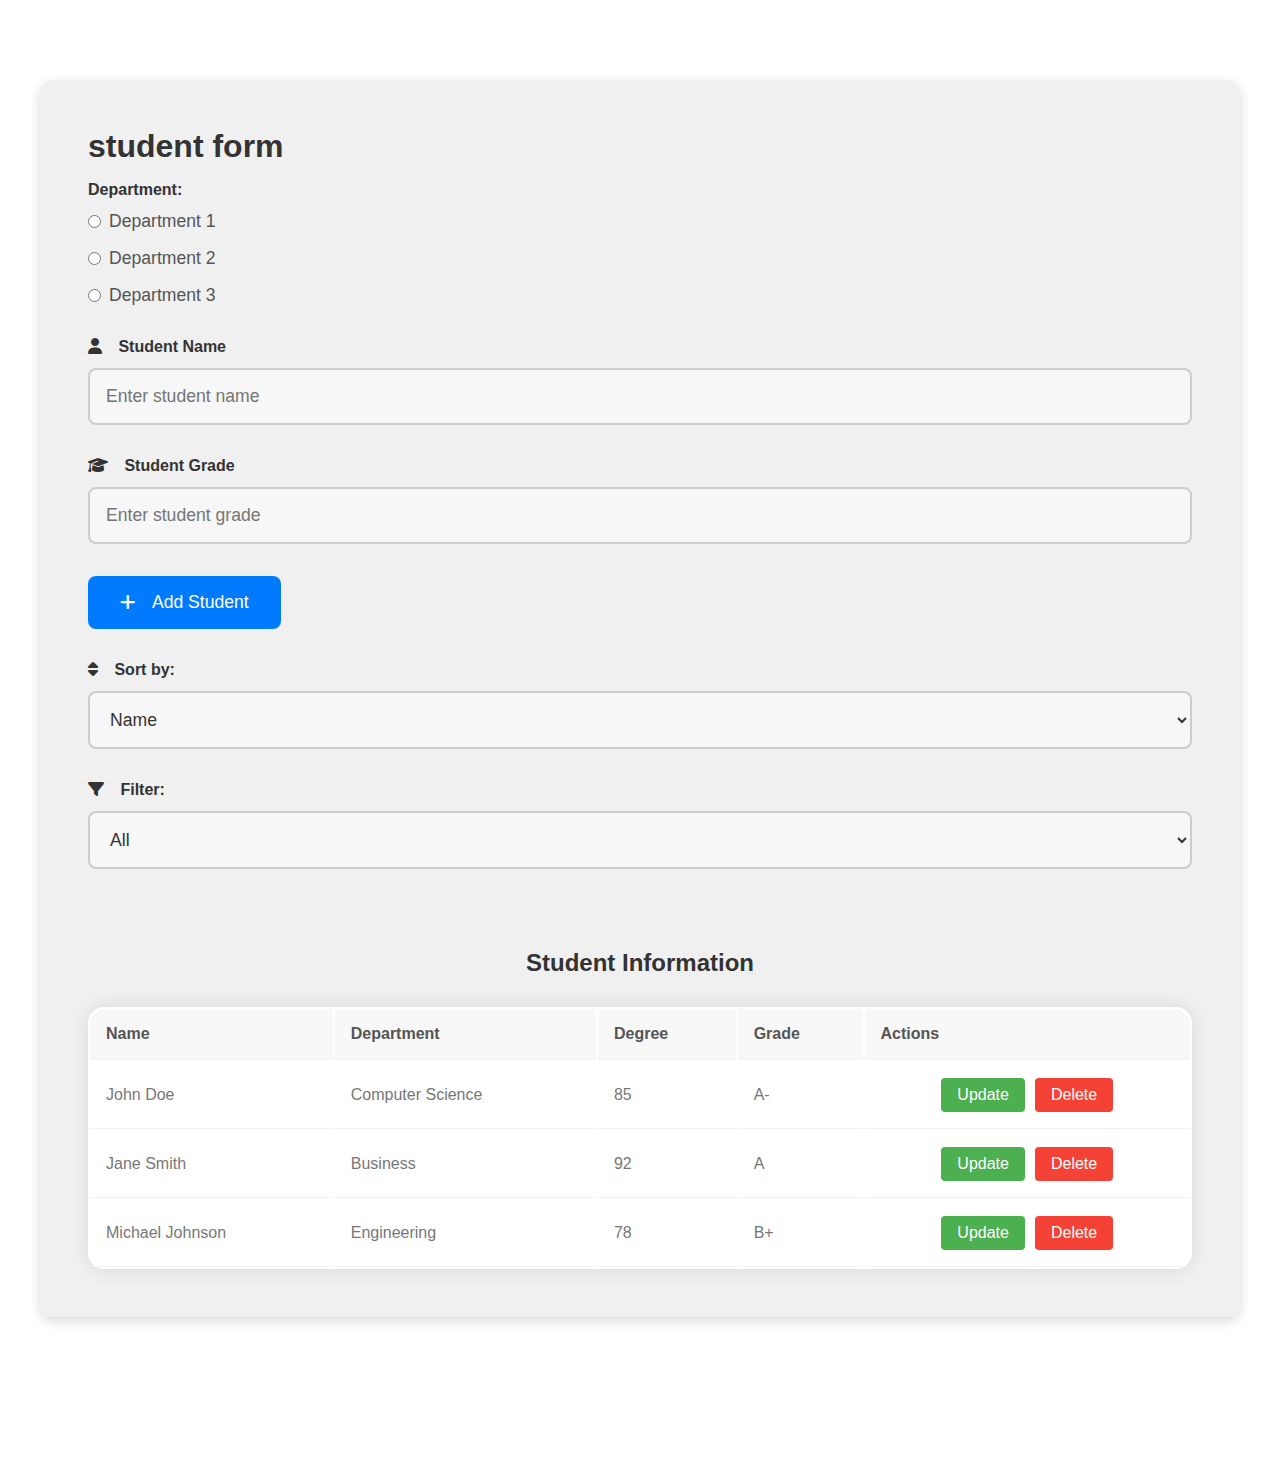
==== task1.html @ 9576b17b "add task1 html structure and css  styling" ====
<!DOCTYPE html>
<html lang="en">
  <head>
    <meta charset="UTF-8" />
    <meta name="viewport" content="width=device-width, initial-scale=1.0" />
    <title>Task 1</title>
    <!--~~~~~~~$ Font Awesome Library $~~~~~~~-->
    <link
      rel="stylesheet"
      href="https://cdnjs.cloudflare.com/ajax/libs/font-awesome/6.2.1/css/all.min.css"
    />
    <link rel="stylesheet" href="./asstes/style/task1.css" />
  </head>
  <body>
    <div class="container">
      <h1>student form</h1>
      <form class="form" action="">
        <!--~~~~~~~$ Department Section $~~~~~~~-->
        <div class="form__group">
          <label class="form__label" for="department">Department:</label>
          <div class="form__radio-group">
            <input
              class="form__radio-input"
              type="radio"
              id="department1"
              name="department"
              value="1"
            />
            <label class="form__radio-label" for="department1"
              >Department 1</label
            >
          </div>
          <div class="form__radio-group">
            <input
              class="form__radio-input"
              type="radio"
              id="department2"
              name="department"
              value="2"
            />
            <label class="form__radio-label" for="department2"
              >Department 2</label
            >
          </div>
          <div class="form__radio-group">
            <input
              class="form__radio-input"
              type="radio"
              id="department3"
              name="department"
              value="3"
            />
            <label class="form__radio-label" for="department3"
              >Department 3</label
            >
          </div>
        </div>

        <!--~~~~~~~$ Student Name Section $~~~~~~~-->
        <div class="form__group">
          <label class="form__label" for="studentname">
            <i class="form__icon fa-solid fa-user"></i>
            Student Name
          </label>
          <input
            class="form__input"
            type="text"
            id="studentname"
            placeholder="Enter student name"
          />
        </div>

        <!--~~~~~~~$ Student Grade Section $~~~~~~~-->
        <div class="form__group">
          <label class="form__label" for="studentGrade">
            <i class="form__icon fa-solid fa-graduation-cap"></i>
            Student Grade
          </label>
          <input
            class="form__input"
            type="text"
            id="studentGrade"
            placeholder="Enter student grade"
          />
        </div>

        <!--~~~~~~~$ Add Student Button $~~~~~~~-->
        <div class="form__group">
          <button class="form__button">
            <i class="form__icon fa-solid fa-plus"></i>
            Add Student
          </button>
        </div>

        <!--~~~~~~~$ Sort and Filter Section $~~~~~~~-->
        <div class="form__group">
          <label class="form__label" for="sort">
            <i class="form__icon fa-solid fa-sort"></i>
            Sort by:
          </label>
          <select class="form__input" name="sort" id="sort">
            <option value="name">Name</option>
            <option value="option1">Option 1</option>
            <option value="option2">Option 2</option>
            <option value="option3">Option 3</option>
          </select>
        </div>
        <div class="form__group">
          <label class="form__label" for="filter">
            <i class="form__icon fa-solid fa-filter"></i>
            Filter:
          </label>
          <select class="form__input" name="filter" id="filter">
            <option value="all">All</option>
            <option value="name">Name</option>
            <option value="grad">Grade</option>
          </select>
        </div>
      </form>

      <!--~~~~~~~$ Student Information Table $~~~~~~~-->
      <div class="student-infromation">
        <h2>Student Information</h2>
        <table>
          <thead>
            <tr>
              <th>Name</th>
              <th>Department</th>
              <th>Degree</th>
              <th>Grade</th>
              <th>Actions</th>
            </tr>
          </thead>
          <tbody>
            <tr>
              <td>John Doe</td>
              <td>Computer Science</td>
              <td>85</td>
              <td>A-</td>
              <td>
                <div class="buttons">
                  <button>Update</button>
                  <button class="delete">Delete</button>
                </div>
              </td>
            </tr>
            <tr>
              <td>Jane Smith</td>
              <td>Business</td>
              <td>92</td>
              <td>A</td>
              <td>
                <div class="buttons">
                  <button>Update</button>
                  <button class="delete">Delete</button>
                </div>
              </td>
            </tr>
            <tr>
              <td>Michael Johnson</td>
              <td>Engineering</td>
              <td>78</td>
              <td>B+</td>
              <td>
                <div class="buttons">
                  <button>Update</button>
                  <button class="delete">Delete</button>
                </div>
              </td>
            </tr>
          </tbody>
        </table>
      </div>
    </div>
  </body>
</html>
---- asstes/style/task1.css ----
/*~~~~~~~$ Reset CSS $~~~~~~~*/
* {
  margin: 0;
  padding: 0;
  box-sizing: border-box;
}

html,
body {
  min-height: 160vh;
  padding: 1rem;
  font-family: Arial, sans-serif;
  font-size: 16px;
  color: #333;
}

a {
  text-decoration: none;
  color: inherit;
}

ul,
ol {
  list-style-type: none;
}

button,
input,
textarea,
select {
  font-family: inherit;
  font-size: inherit;
  color: inherit;
  border: none;
  outline: none;
}

img {
  width: 100%;
  height: 100%;
  object-fit: cover;
  transition: transform 0.3s ease;
}

/*~~~~~~~$ Global Styling $~~~~~~~*/
.container {
  max-width: 1200px;
  margin: 3rem auto;
  padding: 3rem;
  background-color: #f0f0f0;
  border-radius: 12px;
  box-shadow: 0 4px 12px rgba(0, 0, 0, 0.15);
  overflow-x: scroll;
}

h1{
    margin-bottom: 1rem;
}

/*~~~~~~~$ Form Styles $~~~~~~~*/
.form__group {
  margin-bottom: 2rem;
}

.form__label {
  display: block;
  font-weight: bold;
  margin-bottom: 0.75rem;
  color: #333;
}

.form__input {
  width: 100%;
  padding: 1rem;
  border: 2px solid #ccc;
  border-radius: 8px;
  font-size: 1.1rem;
  background-color: #f7f7f7;
  transition: border-color 0.3s ease;
}

.form__input:focus {
  outline: none;
  border-color: #007bff;
}

.form__radio-group {
  display: flex;
  align-items: center;
  margin-bottom: 1rem;
}

.form__radio-label {
  margin-right: 1rem;
  font-size: 1.1rem;
  color: #555;
}

.form__radio-input {
  margin-right: 0.5rem;
}

.form__button {
  display: inline-block;
  background-color: #007bff;
  color: #fff;
  padding: 1rem 2rem;
  border: none;
  border-radius: 8px;
  font-size: 1.1rem;
  cursor: pointer;
  transition: background-color 0.3s ease;
}

.form__button:hover {
  background-color: #0056b3;
}

.form__icon {
  margin-right: 0.75rem;
}

/*~~~~~~~$ Table Styles $~~~~~~~*/
h2 {
  text-align: center;
  margin-bottom: 30px;
  color: #333;
}

.student-infromation{
    margin-top: 5rem;
}

table {
    width: 100%;
    background-color: #fff;
    box-shadow: 0 0 20px rgba(0, 0, 0, 0.1);
    border-radius: 1rem;
}

th:first-child{
    border-top-left-radius: 1rem;
}
th:last-child{
    border-top-right-radius: 1rem;
}

th,
td {
  padding: 16px;
  text-align: left;
  border-bottom: 1px solid #f2f2f2;
}

th {
  background-color: #f8f8f8;
  font-weight: bold;
  color: #555;
}

td {
  color: #777;
}

/*~~~~~~~$ Button Styles $~~~~~~~*/
.buttons {
  display: flex;
  justify-content: center;
  gap: 10px;
}

.buttons button {
  padding: 8px 16px;
  background-color: #4caf50;
  color: #fff;
  border: none;
  border-radius: 4px;
  cursor: pointer;
  transition: background-color 0.3s ease;
}

.buttons button.delete {
  background-color: #f44336;
}

.buttons button:hover {
  background-color: #45a049;
}

.buttons button.delete:hover {
  background-color: #c62828;
}

/*~~~~~~~$ Responsive Styles $~~~~~~~*/
@media (max-width: 767px) {
  .container {
    padding: 2rem;
  }

  .form__input,
  .form__button {
    font-size: 1rem;
  }

  th,
  td {
    padding: 12px;
  }
}

@media (max-width: 480px) {
  .container {
    padding: 1.5rem;
  }

  .form__group {
    margin-bottom: 1.5rem;
  }

  .form__label,
  .form__radio-label {
    font-size: 1rem;
  }

  .form__input,
  .form__button {
    font-size: 0.9rem;
  }

  th,
  td {
    padding: 10px;
  }
}
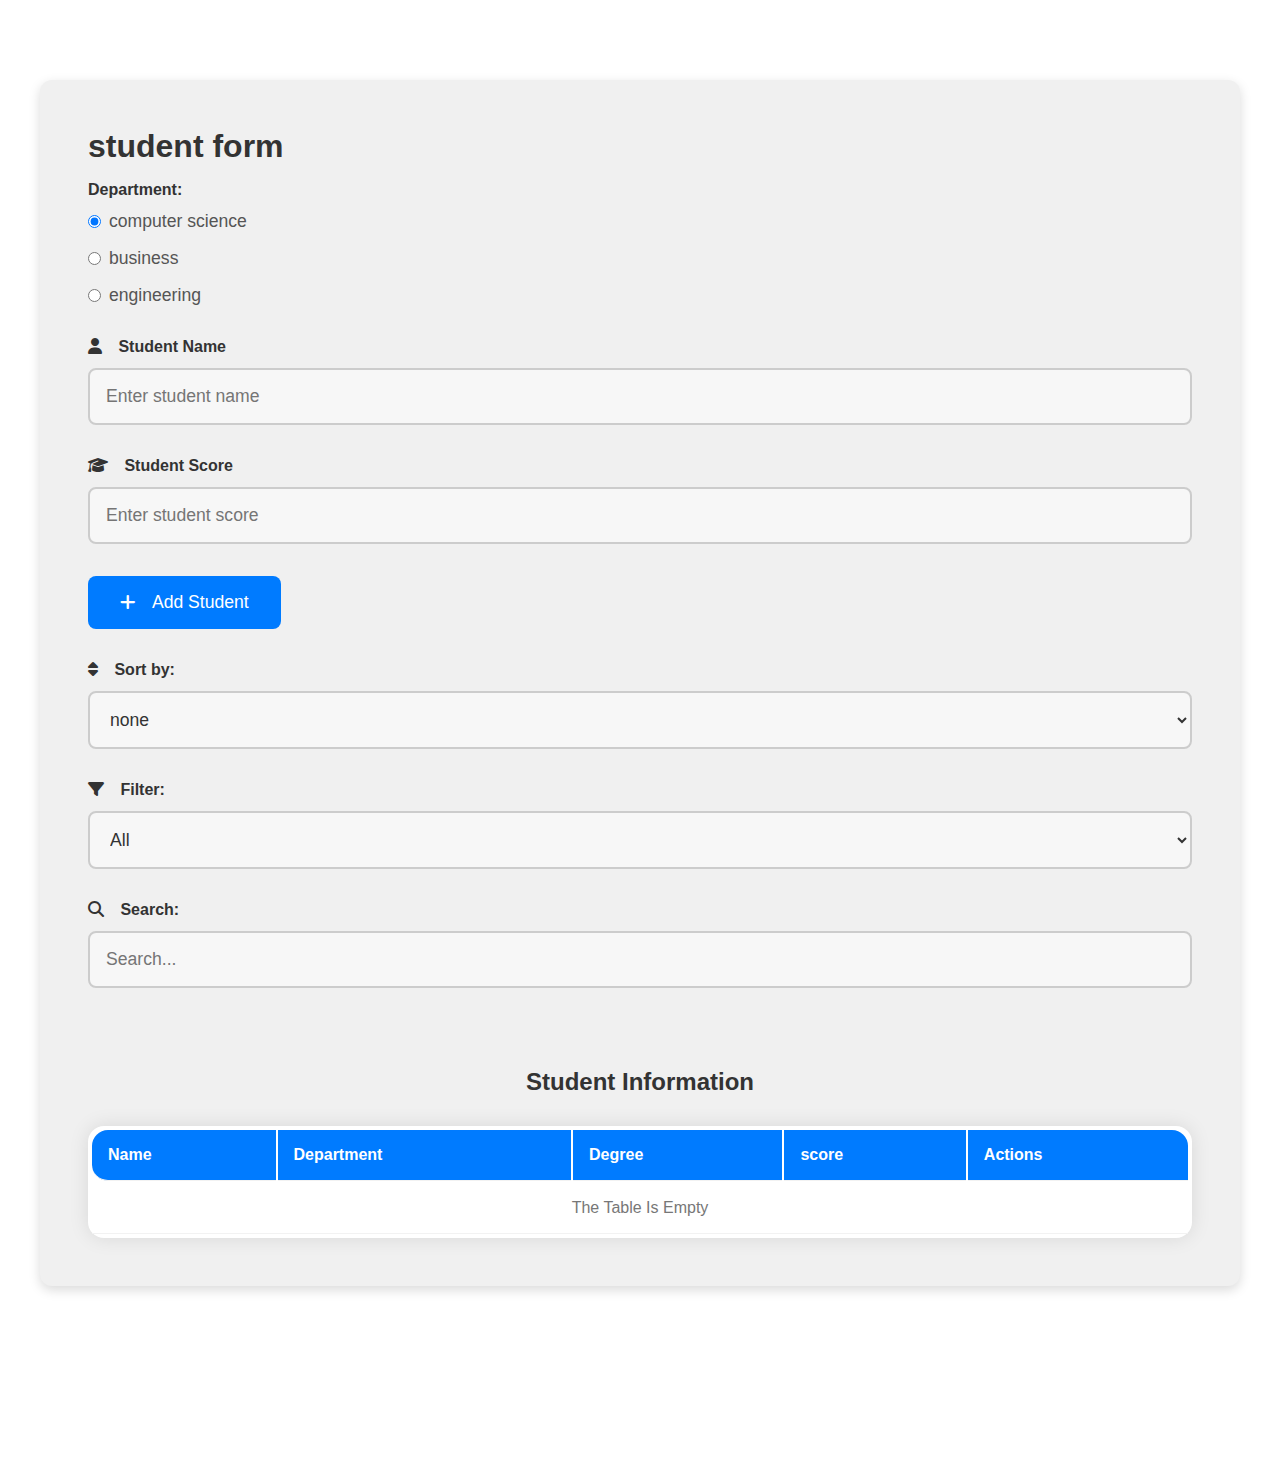
==== commit 362734f0: "add task1 functionality" ====
--- a/task1.html
+++ b/task1.html
@@ -9,12 +9,14 @@
       rel="stylesheet"
       href="https://cdnjs.cloudflare.com/ajax/libs/font-awesome/6.2.1/css/all.min.css"
     />
-    <link rel="stylesheet" href="./asstes/style/task1.css" />
+ <!-- shortcut image -->
+ <link rel="icon" type="image/x-icon" href="./ITILogo.webp">    <link rel="stylesheet" href="./asstes/style/task1.css" />
   </head>
   <body>
     <div class="container">
       <h1>student form</h1>
-      <form class="form" action="">
+      <!--~~~~~~~$ Student Form $~~~~~~~-->
+      <form class="form" action="" id="student-form">
         <!--~~~~~~~$ Department Section $~~~~~~~-->
         <div class="form__group">
           <label class="form__label" for="department">Department:</label>
@@ -24,10 +26,11 @@
               type="radio"
               id="department1"
               name="department"
-              value="1"
+              value="computerScience"
+              checked
             />
             <label class="form__radio-label" for="department1"
-              >Department 1</label
+              >computer science</label
             >
           </div>
           <div class="form__radio-group">
@@ -36,11 +39,9 @@
               type="radio"
               id="department2"
               name="department"
-              value="2"
+              value="business"
             />
-            <label class="form__radio-label" for="department2"
-              >Department 2</label
-            >
+            <label class="form__radio-label" for="department2">business</label>
           </div>
           <div class="form__radio-group">
             <input
@@ -48,10 +49,10 @@
               type="radio"
               id="department3"
               name="department"
-              value="3"
+              value="engineering"
             />
             <label class="form__radio-label" for="department3"
-              >Department 3</label
+              >engineering</label
             >
           </div>
         </div>
@@ -65,46 +66,50 @@
           <input
             class="form__input"
             type="text"
-            id="studentname"
+            id="student-name"
             placeholder="Enter student name"
           />
         </div>
 
-        <!--~~~~~~~$ Student Grade Section $~~~~~~~-->
+        <!--~~~~~~~$ Student score Section $~~~~~~~-->
         <div class="form__group">
-          <label class="form__label" for="studentGrade">
+          <label class="form__label" for="studentScore">
             <i class="form__icon fa-solid fa-graduation-cap"></i>
-            Student Grade
+            Student Score
           </label>
           <input
             class="form__input"
             type="text"
-            id="studentGrade"
-            placeholder="Enter student grade"
+            id="student-score"
+            placeholder="Enter student score"
           />
         </div>
 
         <!--~~~~~~~$ Add Student Button $~~~~~~~-->
         <div class="form__group">
-          <button class="form__button">
+          <button class="form__button" id="add-btn">
             <i class="form__icon fa-solid fa-plus"></i>
             Add Student
           </button>
         </div>
 
-        <!--~~~~~~~$ Sort and Filter Section $~~~~~~~-->
+        <!--~~~~~~~$ Sort Section $~~~~~~~-->
         <div class="form__group">
           <label class="form__label" for="sort">
             <i class="form__icon fa-solid fa-sort"></i>
             Sort by:
           </label>
           <select class="form__input" name="sort" id="sort">
-            <option value="name">Name</option>
-            <option value="option1">Option 1</option>
-            <option value="option2">Option 2</option>
-            <option value="option3">Option 3</option>
+            <option value="gpa_desc">none</option>
+            <option value="gpa_desc">GPA High to Low</option>
+            <option value="gpa_asc">GPA Low to High</option>
+            <option value="name_desc">Name High to Low</option>
+            <option value="name_asc">Name Low to High</option>
           </select>
         </div>
+        
+
+        <!--~~~~~~~$ Filter Section $~~~~~~~-->
         <div class="form__group">
           <label class="form__label" for="filter">
             <i class="form__icon fa-solid fa-filter"></i>
@@ -112,9 +117,35 @@
           </label>
           <select class="form__input" name="filter" id="filter">
             <option value="all">All</option>
-            <option value="name">Name</option>
-            <option value="grad">Grade</option>
+            <option value="passed">Passed</option>
+            <option value="failed">Failed</option>
+            <option value="a">Get (A)</option>
+            <option value="aMinus">Get (-A)</option>
+            <option value="bPlus">Get (B+)</option>
+            <option value="b">Get (B)</option>
+            <option value="bMinus">Get (-B)</option>
+            <option value="cPlus">Get (C+)</option>
+            <option value="c">Get (C)</option>
+            <option value="cMinus">Get (-C)</option>
+            <option value="dPlus">Get (D+)</option>
+            <option value="d">Get (D)</option>
+            <option value="f">Fail (F)</option>
           </select>
+        </div>
+
+        <!--~~~~~~~$ Search Section $~~~~~~~-->
+        <div class="form__group">
+          <label class="form__label" for="filter">
+            <i class="form__icon fa-solid fa-search"></i>
+            Search:
+          </label>
+          <input
+            class="form__input"
+            type="text"
+            id="search"
+            title="Enter search query"
+            placeholder="Search..."
+          />
         </div>
       </form>
 
@@ -127,50 +158,16 @@
               <th>Name</th>
               <th>Department</th>
               <th>Degree</th>
-              <th>Grade</th>
+              <th>score</th>
               <th>Actions</th>
             </tr>
           </thead>
           <tbody>
-            <tr>
-              <td>John Doe</td>
-              <td>Computer Science</td>
-              <td>85</td>
-              <td>A-</td>
-              <td>
-                <div class="buttons">
-                  <button>Update</button>
-                  <button class="delete">Delete</button>
-                </div>
-              </td>
-            </tr>
-            <tr>
-              <td>Jane Smith</td>
-              <td>Business</td>
-              <td>92</td>
-              <td>A</td>
-              <td>
-                <div class="buttons">
-                  <button>Update</button>
-                  <button class="delete">Delete</button>
-                </div>
-              </td>
-            </tr>
-            <tr>
-              <td>Michael Johnson</td>
-              <td>Engineering</td>
-              <td>78</td>
-              <td>B+</td>
-              <td>
-                <div class="buttons">
-                  <button>Update</button>
-                  <button class="delete">Delete</button>
-                </div>
-              </td>
-            </tr>
+         
           </tbody>
         </table>
       </div>
     </div>
+    <script src="./js/task1.js"></script>
   </body>
 </html>
--- a/asstes/style/task1.css
+++ b/asstes/style/task1.css
@@ -133,6 +133,7 @@
 
 table {
     width: 100%;
+    padding: 2px;
     background-color: #fff;
     box-shadow: 0 0 20px rgba(0, 0, 0, 0.1);
     border-radius: 1rem;
@@ -140,27 +141,39 @@
 
 th:first-child{
     border-top-left-radius: 1rem;
+    border-bottom-left-radius: 1rem;
 }
 th:last-child{
     border-top-right-radius: 1rem;
-}
-
-th,
-td {
-  padding: 16px;
-  text-align: left;
-  border-bottom: 1px solid #f2f2f2;
-}
-
-th {
-  background-color: #f8f8f8;
-  font-weight: bold;
-  color: #555;
+  }
+  
+  th,
+  td {
+    padding: 16px;
+    text-align: left;
+    border-bottom: 1px solid #f2f2f2;
+  }
+  
+  th {
+    background-color: #007bff;
+    font-weight: bold;
+    color: #fff;
 }
 
 td {
   color: #777;
-}
+  text-transform: capitalize;
+}
+
+table tr:nth-child(even) {
+  background-color: #007bff49
+}
+
+table tr{
+ border-radius: 1rem;
+}
+
+
 
 /*~~~~~~~$ Button Styles $~~~~~~~*/
 .buttons {
@@ -231,4 +244,89 @@
   td {
     padding: 10px;
   }
-}+}
+
+.empty-table{
+  text-align: center;
+  margin-top: 200px;
+}
+
+/*~~~~~~~$ Popup $~~~~~~~*/
+.custom-popup {
+  position: fixed;
+  top: 50%;
+  left: 50%;
+  transform: translate(-50%, -50%) scale(0.5) rotate(-45deg);
+  padding: 1rem;
+  background: #fff;
+  border: 2px solid #ccc;
+  border-radius: 10px;
+  box-shadow: 0 5px 15px rgba(0, 0, 0, 0.2);
+  opacity: 0;
+  transition: all 0.5s ease-in-out;
+  z-index: 1000;
+}
+.custom-popup.show {
+  transform: translate(-50%, -50%) scale(1) rotate(0);
+  opacity: 1;
+}
+.custom-popup.info {
+  border-color: #007bff;
+}
+.custom-popup.success {
+  border-color: #28a745;
+}
+.custom-popup.error {
+  border-color: #dc3545;
+}
+.custom-popup.confirm {
+  border-color: #ffc107;
+}
+.custom-popup .popup-content {
+  text-align: center;
+}
+.custom-popup .popup-content p {
+  margin-bottom: 1rem;
+}
+.custom-popup .popup-close {
+  padding: 0.5rem 1rem;
+  background: #007bff;
+  color: #fff;
+  border: none;
+  border-radius: 5px;
+  cursor: pointer;
+}
+.custom-popup .popup-close:hover {
+  background: #0056b3;
+}
+.custom-popup.confirm .popup-content div {
+  display: flex;
+  gap: 1rem;
+}
+.custom-popup.confirm button {
+  padding: 0.5rem 1rem;
+  border: none;
+  border-radius: 5px;
+  cursor: pointer;
+}
+.custom-popup.confirm button:first-child {
+  background: #28a745;
+  color: #fff;
+}
+.custom-popup.confirm button:first-child:hover {
+  background: #218838;
+}
+.custom-popup.confirm button:last-child {
+  background: #dc3545;
+  color: #fff;
+}
+.custom-popup.confirm button:last-child:hover {
+  background: #c82333;
+}
+form.editing input {
+  border-color: #ffc107;
+  background-color: #fff3cd;
+}
+form.editing input:focus {
+  box-shadow: 0 0 5px #ffc107;
+}
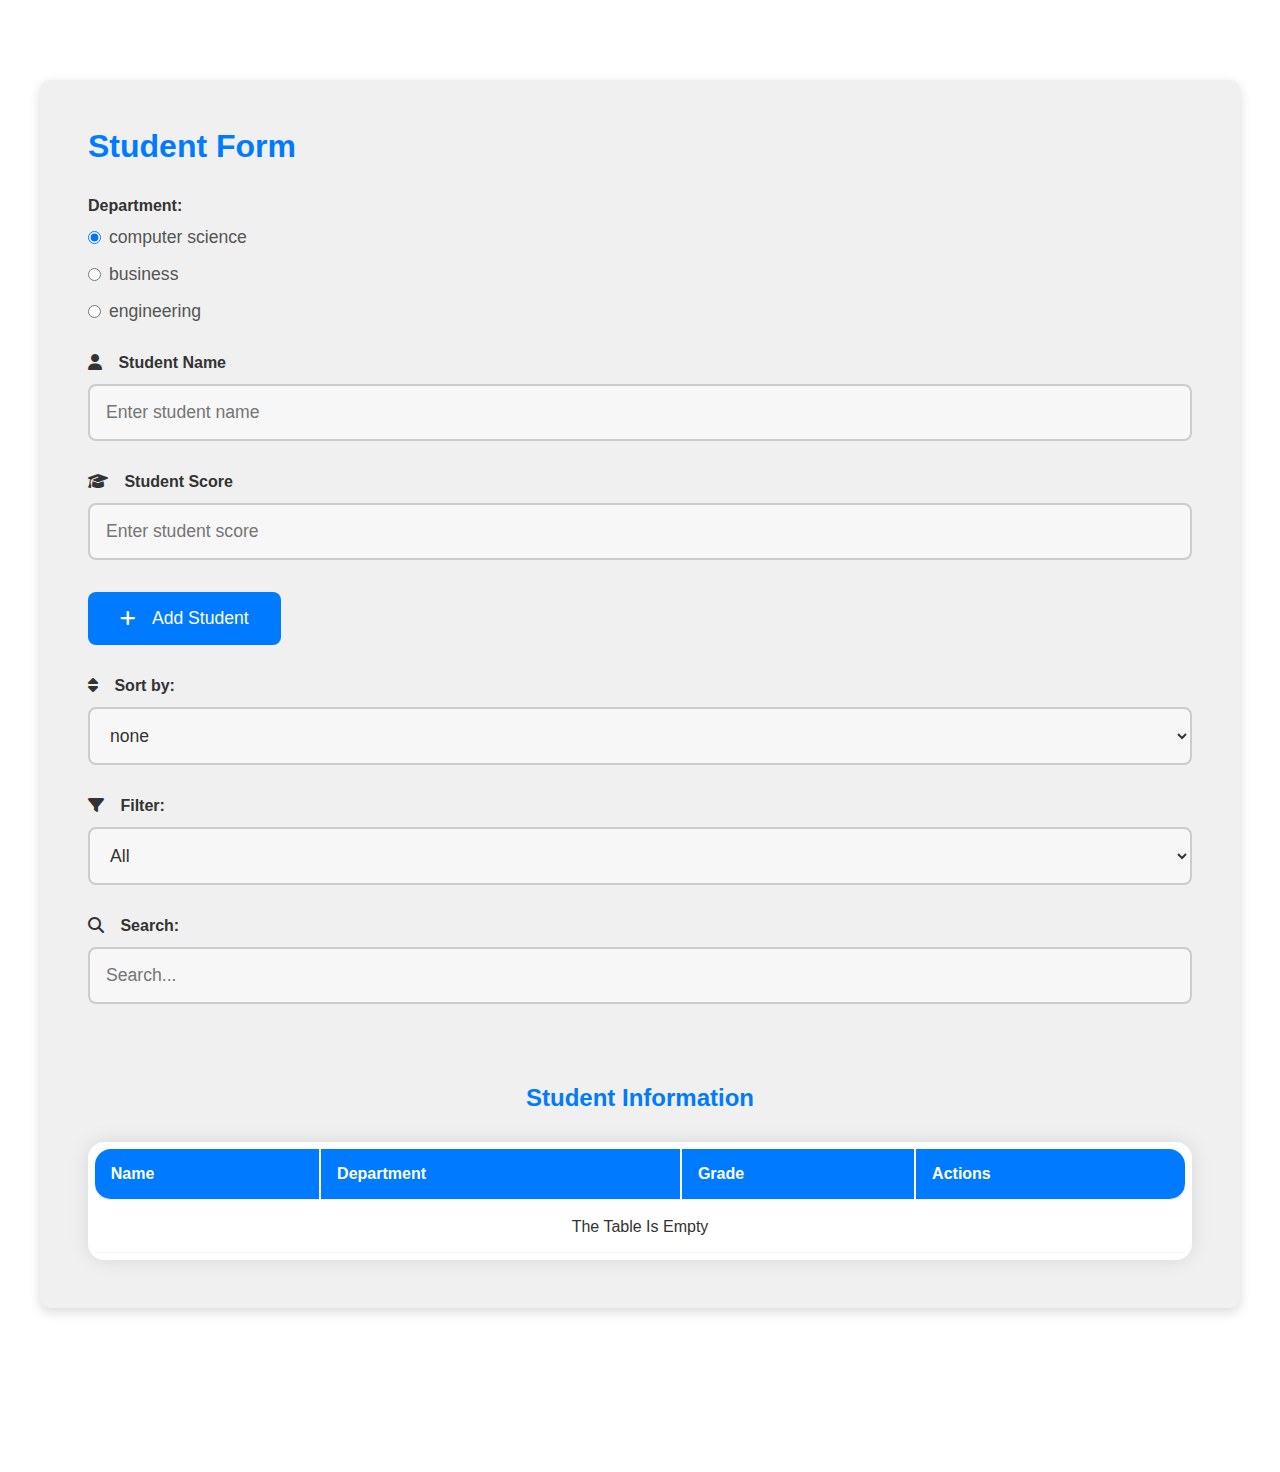
==== commit 959a620e: "add more improvement on css and js file" ====
--- a/task1.html
+++ b/task1.html
@@ -3,14 +3,16 @@
   <head>
     <meta charset="UTF-8" />
     <meta name="viewport" content="width=device-width, initial-scale=1.0" />
+    <meta name="description" content="A student form for adding and managing student records with functionalities like input validation, CRUD operations, sorting, filtering, and animations." />
     <title>Task 1</title>
     <!--~~~~~~~$ Font Awesome Library $~~~~~~~-->
     <link
       rel="stylesheet"
       href="https://cdnjs.cloudflare.com/ajax/libs/font-awesome/6.2.1/css/all.min.css"
     />
- <!-- shortcut image -->
- <link rel="icon" type="image/x-icon" href="./ITILogo.webp">    <link rel="stylesheet" href="./asstes/style/task1.css" />
+    <!--~~~~~~~$ Shortcut Image $~~~~~~~-->
+    <link rel="icon" type="image/x-icon" href="./ITILogo.webp" />
+    <link rel="stylesheet" href="./asstes/style/task1.css" />
   </head>
   <body>
     <div class="container">
@@ -107,7 +109,6 @@
             <option value="name_asc">Name Low to High</option>
           </select>
         </div>
-        
 
         <!--~~~~~~~$ Filter Section $~~~~~~~-->
         <div class="form__group">
@@ -157,14 +158,11 @@
             <tr>
               <th>Name</th>
               <th>Department</th>
-              <th>Degree</th>
-              <th>score</th>
+              <th>Grade</th>
               <th>Actions</th>
             </tr>
           </thead>
-          <tbody>
-         
-          </tbody>
+          <tbody></tbody>
         </table>
       </div>
     </div>
--- a/asstes/style/task1.css
+++ b/asstes/style/task1.css
@@ -1,3 +1,14 @@
+/*~~~~~~~$ Global Variables $~~~~~~~*/
+:root {
+  --main-bg-color: #f0f0f0;
+  --primary-color: #007bff;
+  --success-color: #28a745;
+  --error-color: #dc3545;
+  --warning-color: #ffc107;
+  --max-container-width: 1200px;
+  --border-radius: 10px;
+}
+
 /*~~~~~~~$ Reset CSS $~~~~~~~*/
 * {
   margin: 0;
@@ -44,17 +55,19 @@
 
 /*~~~~~~~$ Global Styling $~~~~~~~*/
 .container {
-  max-width: 1200px;
+  max-width: var(--max-container-width);
   margin: 3rem auto;
   padding: 3rem;
-  background-color: #f0f0f0;
-  border-radius: 12px;
+  background-color: var(--main-bg-color);
+  border-radius: var(--border-radius);
   box-shadow: 0 4px 12px rgba(0, 0, 0, 0.15);
   overflow-x: scroll;
 }
 
-h1{
-    margin-bottom: 1rem;
+h1 {
+  margin-bottom: 2rem;
+  text-transform: capitalize;
+  color: var(--primary-color);
 }
 
 /*~~~~~~~$ Form Styles $~~~~~~~*/
@@ -81,7 +94,7 @@
 
 .form__input:focus {
   outline: none;
-  border-color: #007bff;
+  border-color: var(--primary-color);
 }
 
 .form__radio-group {
@@ -102,7 +115,7 @@
 
 .form__button {
   display: inline-block;
-  background-color: #007bff;
+  background-color: var(--primary-color);
   color: #fff;
   padding: 1rem 2rem;
   border: none;
@@ -124,61 +137,67 @@
 h2 {
   text-align: center;
   margin-bottom: 30px;
+  color: var(--primary-color);
+}
+
+.student-infromation {
+  margin-top: 5rem;
+}
+
+table {
+  width: 100%;
+  padding: 0.3rem;
+  margin: 0 auto;
+  background-color: #fff;
+  box-shadow: 0 0 20px rgba(0, 0, 0, 0.1);
+  border-radius: 1rem;
+}
+
+th:first-child {
+  border-top-left-radius: 1rem;
+  border-bottom-left-radius: 1rem;
+}
+
+th:last-child {
+  border-top-right-radius: 1rem;
+  border-bottom-right-radius: 1rem;
+}
+
+th,
+td {
+  padding: 16px;
+  text-align: left;
+  border-bottom: 1px solid #f2f2f2;
+}
+
+th {
+  background-color: var(--primary-color);
+  font-weight: bold;
+  color: #fff;
+}
+
+td {
   color: #333;
-}
-
-.student-infromation{
-    margin-top: 5rem;
-}
-
-table {
-    width: 100%;
-    padding: 2px;
-    background-color: #fff;
-    box-shadow: 0 0 20px rgba(0, 0, 0, 0.1);
-    border-radius: 1rem;
-}
-
-th:first-child{
-    border-top-left-radius: 1rem;
-    border-bottom-left-radius: 1rem;
-}
-th:last-child{
-    border-top-right-radius: 1rem;
-  }
-  
-  th,
-  td {
-    padding: 16px;
-    text-align: left;
-    border-bottom: 1px solid #f2f2f2;
-  }
-  
-  th {
-    background-color: #007bff;
-    font-weight: bold;
-    color: #fff;
-}
-
-td {
-  color: #777;
   text-transform: capitalize;
 }
 
 table tr:nth-child(even) {
-  background-color: #007bff49
-}
-
-table tr{
- border-radius: 1rem;
-}
-
-
-
-/*~~~~~~~$ Button Styles $~~~~~~~*/
+  background-color: #007bff2c;
+}
+
+table tr {
+  border-radius: 1rem;
+}
+
+.empty-table {
+  text-align: center;
+  margin-top: 200px;
+}
+
+/*~~~~~~~$ Buttons Styles $~~~~~~~*/
 .buttons {
   display: flex;
-  justify-content: center;
+  align-items: center;
   gap: 10px;
 }
 
@@ -246,12 +265,7 @@
   }
 }
 
-.empty-table{
-  text-align: center;
-  margin-top: 200px;
-}
-
-/*~~~~~~~$ Popup $~~~~~~~*/
+/*~~~~~~~$ Popup Styles $~~~~~~~*/
 .custom-popup {
   position: fixed;
   top: 50%;
@@ -260,73 +274,96 @@
   padding: 1rem;
   background: #fff;
   border: 2px solid #ccc;
-  border-radius: 10px;
+  border-radius: var(--border-radius);
   box-shadow: 0 5px 15px rgba(0, 0, 0, 0.2);
   opacity: 0;
   transition: all 0.5s ease-in-out;
   z-index: 1000;
 }
+
 .custom-popup.show {
   transform: translate(-50%, -50%) scale(1) rotate(0);
   opacity: 1;
 }
+
 .custom-popup.info {
-  border-color: #007bff;
-}
+  border-color: var(--primary-color);
+}
+
 .custom-popup.success {
-  border-color: #28a745;
-}
+  border-color: var(--success-color);
+}
+
 .custom-popup.error {
-  border-color: #dc3545;
-}
+  border-color: var(--error-color);
+}
+
 .custom-popup.confirm {
-  border-color: #ffc107;
-}
+  border-color: var(--warning-color);
+}
+
 .custom-popup .popup-content {
   text-align: center;
 }
+
 .custom-popup .popup-content p {
   margin-bottom: 1rem;
 }
+
 .custom-popup .popup-close {
   padding: 0.5rem 1rem;
-  background: #007bff;
+  background: var(--primary-color);
   color: #fff;
   border: none;
   border-radius: 5px;
   cursor: pointer;
 }
+
 .custom-popup .popup-close:hover {
   background: #0056b3;
 }
+
 .custom-popup.confirm .popup-content div {
   display: flex;
   gap: 1rem;
 }
+
 .custom-popup.confirm button {
   padding: 0.5rem 1rem;
   border: none;
   border-radius: 5px;
   cursor: pointer;
 }
+
 .custom-popup.confirm button:first-child {
-  background: #28a745;
-  color: #fff;
-}
+  background: var(--success-color);
+  color: #fff;
+}
+
 .custom-popup.confirm button:first-child:hover {
   background: #218838;
 }
+
 .custom-popup.confirm button:last-child {
-  background: #dc3545;
-  color: #fff;
-}
+  background: var(--error-color);
+  color: #fff;
+}
+
 .custom-popup.confirm button:last-child:hover {
   background: #c82333;
 }
-form.editing input {
-  border-color: #ffc107;
+
+.form__input.editing{
+  border-color: var(--warning-color);
   background-color: #fff3cd;
 }
-form.editing input:focus {
-  box-shadow: 0 0 5px #ffc107;
-}
+
+.form__input.editing:focus {
+  box-shadow: 0 0 5px var(--warning-color);
+}
+
+.error-message{
+  color: #ff0000 !important;
+  margin-top: 0.5rem;
+  font-size: 1rem;
+}